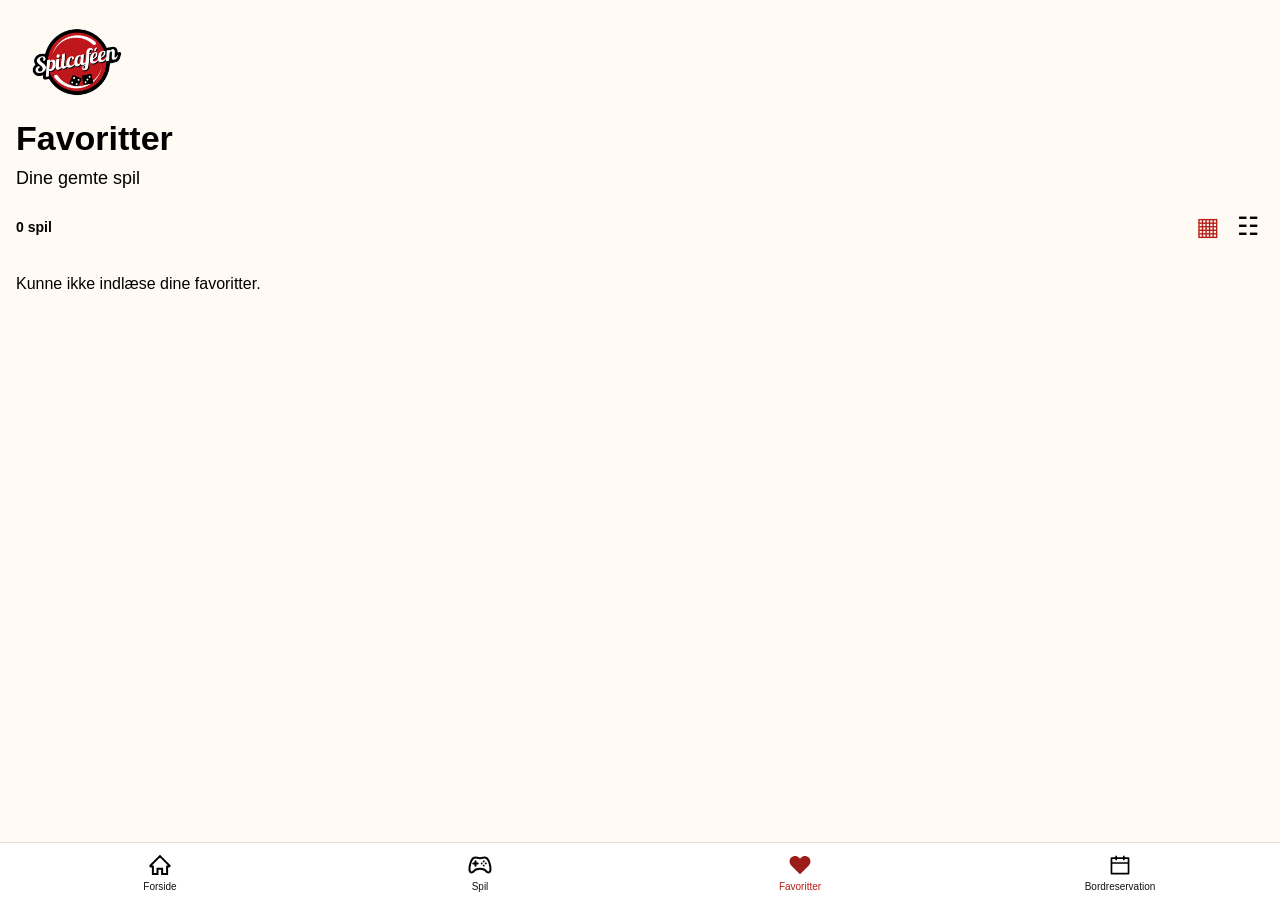
==== favoritter.html @ 87722a27 "Tilføjet favoritside og organiseret projektstruktur Oprettet en separat favoritside med gemte spil o" ====
<!doctype html>
<html lang="da">
  <head>
    <meta charset="UTF-8" />
    <meta name="viewport" content="width=device-width, initial-scale=1.0" />

    <title>Favoritter | Spilcaféen</title>

    <link rel="stylesheet" href="css/favoritter.css" />
    <link rel="stylesheet" href="css/navigation.css" />

    <link rel="icon" href="images/logo-spilcafeen.webp" type="image/webp" />
  </head>

  <body>
    <!-- HEADER -->
    <header class="favourites-header">
      <a href="index.html" aria-label="Gå til forsiden">
        <img
          src="images/logo-spilcafeen.webp"
          alt="Spilcaféen"
          class="favourites-header__logo"
        />
      </a>
    </header>

    <main class="favourites-page">
      <!-- INTRO -->
      <section class="favourites-intro">
        <h1>Favoritter</h1>
        <p>Dine gemte spil</p>
      </section>

      <!-- FAVORITTER MED GEMTE SPIL -->
      <section
        class="favourites-content"
        id="favourites-content"
        aria-label="Dine favoritspil"
      >
        <div class="favourites-toolbar">
          <p id="favourites-count">0 spil</p>

          <div class="view-options" aria-label="Vælg visning">
            <button
              class="view-option active"
              id="grid-view"
              type="button"
              aria-label="Vis favoritter som gitter"
              aria-pressed="true"
            >
              ▦
            </button>

            <button
              class="view-option"
              id="list-view"
              type="button"
              aria-label="Vis favoritter som liste"
              aria-pressed="false"
            >
              ☷
            </button>
          </div>
        </div>

        <!-- FAVORITSPILLENE INDSÆTTES HER MED JAVASCRIPT -->
        <div class="favourites-grid" id="favourites-grid"></div>
      </section>

      <!-- TOM FAVORITLISTE -->
      <section class="favourites-empty" id="favourites-empty" hidden>
        <div class="favourites-empty__heart" aria-hidden="true">♡</div>

        <h2>Ingen favoritter endnu</h2>

        <p>
          Gem spil ved at trykke på ♡,<br />
          så de nemt kan findes her.
        </p>

        <a href="spil.html" class="favourites-empty__button">
          <span aria-hidden="true">⌕</span>
          <span>Find et spil</span>
          <span aria-hidden="true">→</span>
        </a>
      </section>
    </main>

    <!-- NAVIGATION -->
    <div id="navigation"></div>

    <script src="js/navigation.js"></script>
    <script src="js/favoritter.js"></script>
  </body>
</html>
---- css/favoritter.css ----
/* ========================================
   GRUNDLÆGGENDE
======================================== */

* {
  box-sizing: border-box;
}

html,
body {
  margin: 0;
  padding: 0;
}

body {
  font-family: Arial, Helvetica, sans-serif;
  background-color: #fffaf4;
  color: #000;
}

button,
a {
  font: inherit;
}

/* ========================================
   HEADER
======================================== */

.favourites-header {
  padding: 28px 32px 0;
}

.favourites-header__logo {
  display: block;
  width: 90px;
  height: auto;
}

/* ========================================
   SIDE
======================================== */

.favourites-page {
  padding: 24px 16px 110px;
}

.favourites-intro {
  margin-bottom: 20px;
}

.favourites-intro h1 {
  margin: 0 0 8px;
  font-size: 34px;
  line-height: 1.1;
}

.favourites-intro p {
  margin: 0;
  font-size: 18px;
  line-height: 1.4;
}

/* ========================================
   TOOLBAR
======================================== */

.favourites-toolbar {
  display: flex;
  align-items: center;
  justify-content: space-between;
  margin-bottom: 16px;
}

.favourites-toolbar p {
  margin: 0;
  font-size: 14px;
  font-weight: 700;
}

.view-options {
  display: flex;
  align-items: center;
  gap: 8px;
}

.view-option {
  display: flex;
  align-items: center;
  justify-content: center;

  width: 32px;
  height: 32px;
  padding: 0;

  border: 0;
  background: transparent;
  color: #000;

  font-size: 25px;
  line-height: 1;

  cursor: pointer;
}

.view-option.active {
  color: #b51f17;
}

/* ========================================
   FAVORITKORT
======================================== */

.favourites-grid {
  display: grid;
  grid-template-columns: repeat(2, minmax(0, 1fr));
  gap: 16px 12px;
}

.favourite-card {
  position: relative;
  min-width: 0;
  padding: 12px 12px 14px;

  background-color: #fff3e7;
  border-radius: 14px;
}

.favourite-card__image {
  position: relative;

  display: flex;
  align-items: center;
  justify-content: center;

  height: 180px;
}

.favourite-card__image img {
  display: block;
  width: 100%;
  height: 165px;
  object-fit: contain;
}

.favourite-card__heart {
  position: absolute;
  top: -20px;
  right: -20px;

  display: flex;
  align-items: center;
  justify-content: center;

  width: 38px;
  height: 38px;
  padding: 0;

  border: 1px solid #e5d9ce;
  border-radius: 50%;

  background-color: #fff;
  color: #b51f17;

  font-size: 19px;
  line-height: 1;

  cursor: pointer;
}

.favourite-card h2 {
  margin: 8px 0 8px;
  font-size: 14px;
  line-height: 1.2;
}

.favourite-card__meta {
  display: flex;
  align-items: center;
  flex-wrap: wrap;
  gap: 10px;

  font-size: 13px;
  font-weight: 600;
}

/* ========================================
   TOM FAVORITLISTE
======================================== */

.favourites-empty {
  min-height: 470px;

  display: flex;
  flex-direction: column;
  align-items: center;
  justify-content: center;

  padding: 20px;
  text-align: center;
}

.favourites-empty[hidden] {
  display: none;
}

.favourites-empty__heart {
  margin-bottom: 18px;

  font-size: 110px;
  font-weight: 400;
  line-height: 0.9;
}

.favourites-empty h2 {
  margin: 0 0 12px;

  font-size: 26px;
  line-height: 1.2;
}

.favourites-empty p {
  margin: 0 0 24px;

  font-size: 16px;
  line-height: 1.4;
}

.favourites-empty__button {
  display: inline-flex;
  align-items: center;
  justify-content: center;
  gap: 12px;

  min-width: 210px;
  padding: 14px 20px;

  border-radius: 999px;

  background-color: #b51f17;
  color: #fff;

  font-size: 14px;
  font-weight: 700;
  text-decoration: none;
}

/* ========================================
   HIDDEN
======================================== */

.favourites-content[hidden] {
  display: none;
}
---- css/navigation.css ----
/* ==============================
   BUNDNAVIGATION
   ============================== */

body {
  padding-bottom: 65px;
}

.bottom-nav {
  position: fixed;
  bottom: 0;
  left: 0;
  width: 100%;
  min-height: 58px;

  display: grid;
  grid-template-columns: repeat(4, 1fr);

  background: #fff;
  border-top: 1px solid #e8ddd4;

  z-index: 1000;
}

.bottom-nav__item {
  display: flex;
  flex-direction: column;
  align-items: center;
  justify-content: center;
  gap: 4px;

  padding: 7px 2px 6px;

  color: #111;
  text-decoration: none;
  font-size: 10px;
  font-weight: 500;
}

.bottom-nav__item img {
  width: 24px;
  height: 24px;
  display: block;
}

.bottom-nav__item--active {
  color: #b51f17;
}

.bottom-nav__item span {
  line-height: 1.1;
}
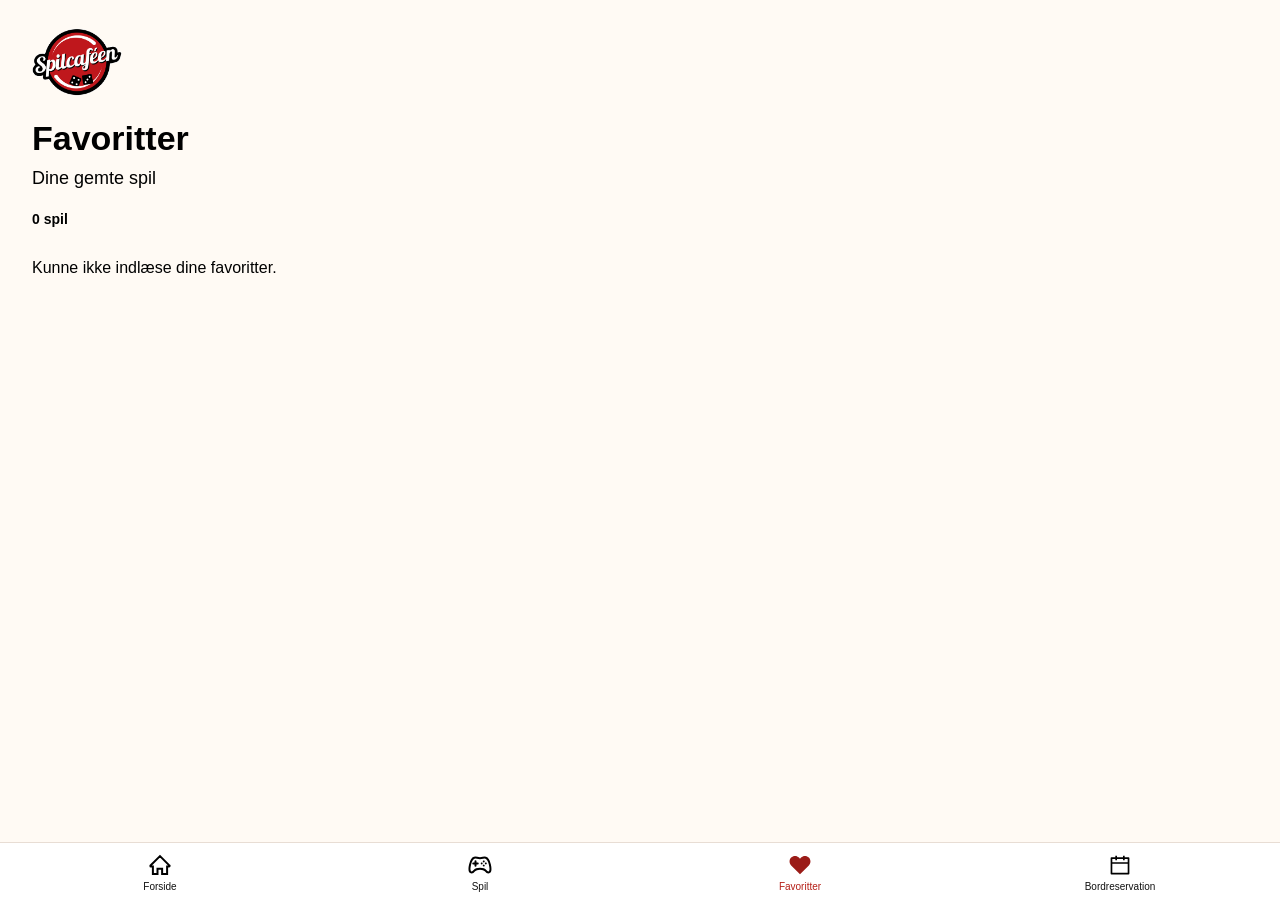
==== commit 1ba14e1f: "Ryddet op i ubrugt og overflødig kode Fjernet ubrugt HTML, CSS og JavaScript samt funktioner, der ik" ====
--- a/favoritter.html
+++ b/favoritter.html
@@ -8,12 +8,10 @@
 
     <link rel="stylesheet" href="css/favoritter.css" />
     <link rel="stylesheet" href="css/navigation.css" />
-
     <link rel="icon" href="images/logo-spilcafeen.webp" type="image/webp" />
   </head>
 
   <body>
-    <!-- HEADER -->
     <header class="favourites-header">
       <a href="index.html" aria-label="Gå til forsiden">
         <img
@@ -25,13 +23,11 @@
     </header>
 
     <main class="favourites-page">
-      <!-- INTRO -->
       <section class="favourites-intro">
         <h1>Favoritter</h1>
         <p>Dine gemte spil</p>
       </section>
 
-      <!-- FAVORITTER MED GEMTE SPIL -->
       <section
         class="favourites-content"
         id="favourites-content"
@@ -39,35 +35,11 @@
       >
         <div class="favourites-toolbar">
           <p id="favourites-count">0 spil</p>
-
-          <div class="view-options" aria-label="Vælg visning">
-            <button
-              class="view-option active"
-              id="grid-view"
-              type="button"
-              aria-label="Vis favoritter som gitter"
-              aria-pressed="true"
-            >
-              ▦
-            </button>
-
-            <button
-              class="view-option"
-              id="list-view"
-              type="button"
-              aria-label="Vis favoritter som liste"
-              aria-pressed="false"
-            >
-              ☷
-            </button>
-          </div>
         </div>
 
-        <!-- FAVORITSPILLENE INDSÆTTES HER MED JAVASCRIPT -->
         <div class="favourites-grid" id="favourites-grid"></div>
       </section>
 
-      <!-- TOM FAVORITLISTE -->
       <section class="favourites-empty" id="favourites-empty" hidden>
         <div class="favourites-empty__heart" aria-hidden="true">♡</div>
 
@@ -86,7 +58,6 @@
       </section>
     </main>
 
-    <!-- NAVIGATION -->
     <div id="navigation"></div>
 
     <script src="js/navigation.js"></script>
--- a/css/favoritter.css
+++ b/css/favoritter.css
@@ -62,13 +62,10 @@
 }
 
 /* ========================================
-   TOOLBAR
+   ANTAL FAVORITTER
 ======================================== */
 
 .favourites-toolbar {
-  display: flex;
-  align-items: center;
-  justify-content: space-between;
   margin-bottom: 16px;
 }
 
@@ -76,35 +73,6 @@
   margin: 0;
   font-size: 14px;
   font-weight: 700;
-}
-
-.view-options {
-  display: flex;
-  align-items: center;
-  gap: 8px;
-}
-
-.view-option {
-  display: flex;
-  align-items: center;
-  justify-content: center;
-
-  width: 32px;
-  height: 32px;
-  padding: 0;
-
-  border: 0;
-  background: transparent;
-  color: #000;
-
-  font-size: 25px;
-  line-height: 1;
-
-  cursor: pointer;
-}
-
-.view-option.active {
-  color: #b51f17;
 }
 
 /* ========================================
@@ -169,7 +137,7 @@
 }
 
 .favourite-card h2 {
-  margin: 8px 0 8px;
+  margin: 8px 0;
   font-size: 14px;
   line-height: 1.2;
 }
@@ -252,3 +220,46 @@
 .favourites-content[hidden] {
   display: none;
 }
+
+/* ========================================
+   RESPONSIVT DESIGN
+======================================== */
+
+/* Tablet */
+@media (min-width: 600px) {
+  .favourites-page {
+    padding-left: 32px;
+    padding-right: 32px;
+  }
+
+  .favourites-grid {
+    grid-template-columns: repeat(3, minmax(0, 1fr));
+    gap: 16px;
+  }
+}
+
+/* Større tablet / mindre desktop */
+@media (min-width: 900px) {
+  .favourites-header,
+  .favourites-page {
+    max-width: 1200px;
+    margin-left: auto;
+    margin-right: auto;
+  }
+
+  .favourites-grid {
+    gap: 20px;
+  }
+}
+
+/* Desktop */
+@media (min-width: 1200px) {
+  .favourites-header,
+  .favourites-page {
+    max-width: 1400px;
+  }
+
+  .favourites-grid {
+    grid-template-columns: repeat(4, minmax(0, 1fr));
+  }
+}
--- a/css/navigation.css
+++ b/css/navigation.css
@@ -1,6 +1,6 @@
-/* ==============================
+/* ========================================
    BUNDNAVIGATION
-   ============================== */
+======================================== */
 
 body {
   padding-bottom: 65px;
@@ -10,6 +10,7 @@
   position: fixed;
   bottom: 0;
   left: 0;
+
   width: 100%;
   min-height: 58px;
 
@@ -33,20 +34,21 @@
 
   color: #111;
   text-decoration: none;
+
   font-size: 10px;
   font-weight: 500;
 }
 
 .bottom-nav__item img {
+  display: block;
   width: 24px;
   height: 24px;
-  display: block;
+}
+
+.bottom-nav__item span {
+  line-height: 1.1;
 }
 
 .bottom-nav__item--active {
   color: #b51f17;
 }
-
-.bottom-nav__item span {
-  line-height: 1.1;
-}
